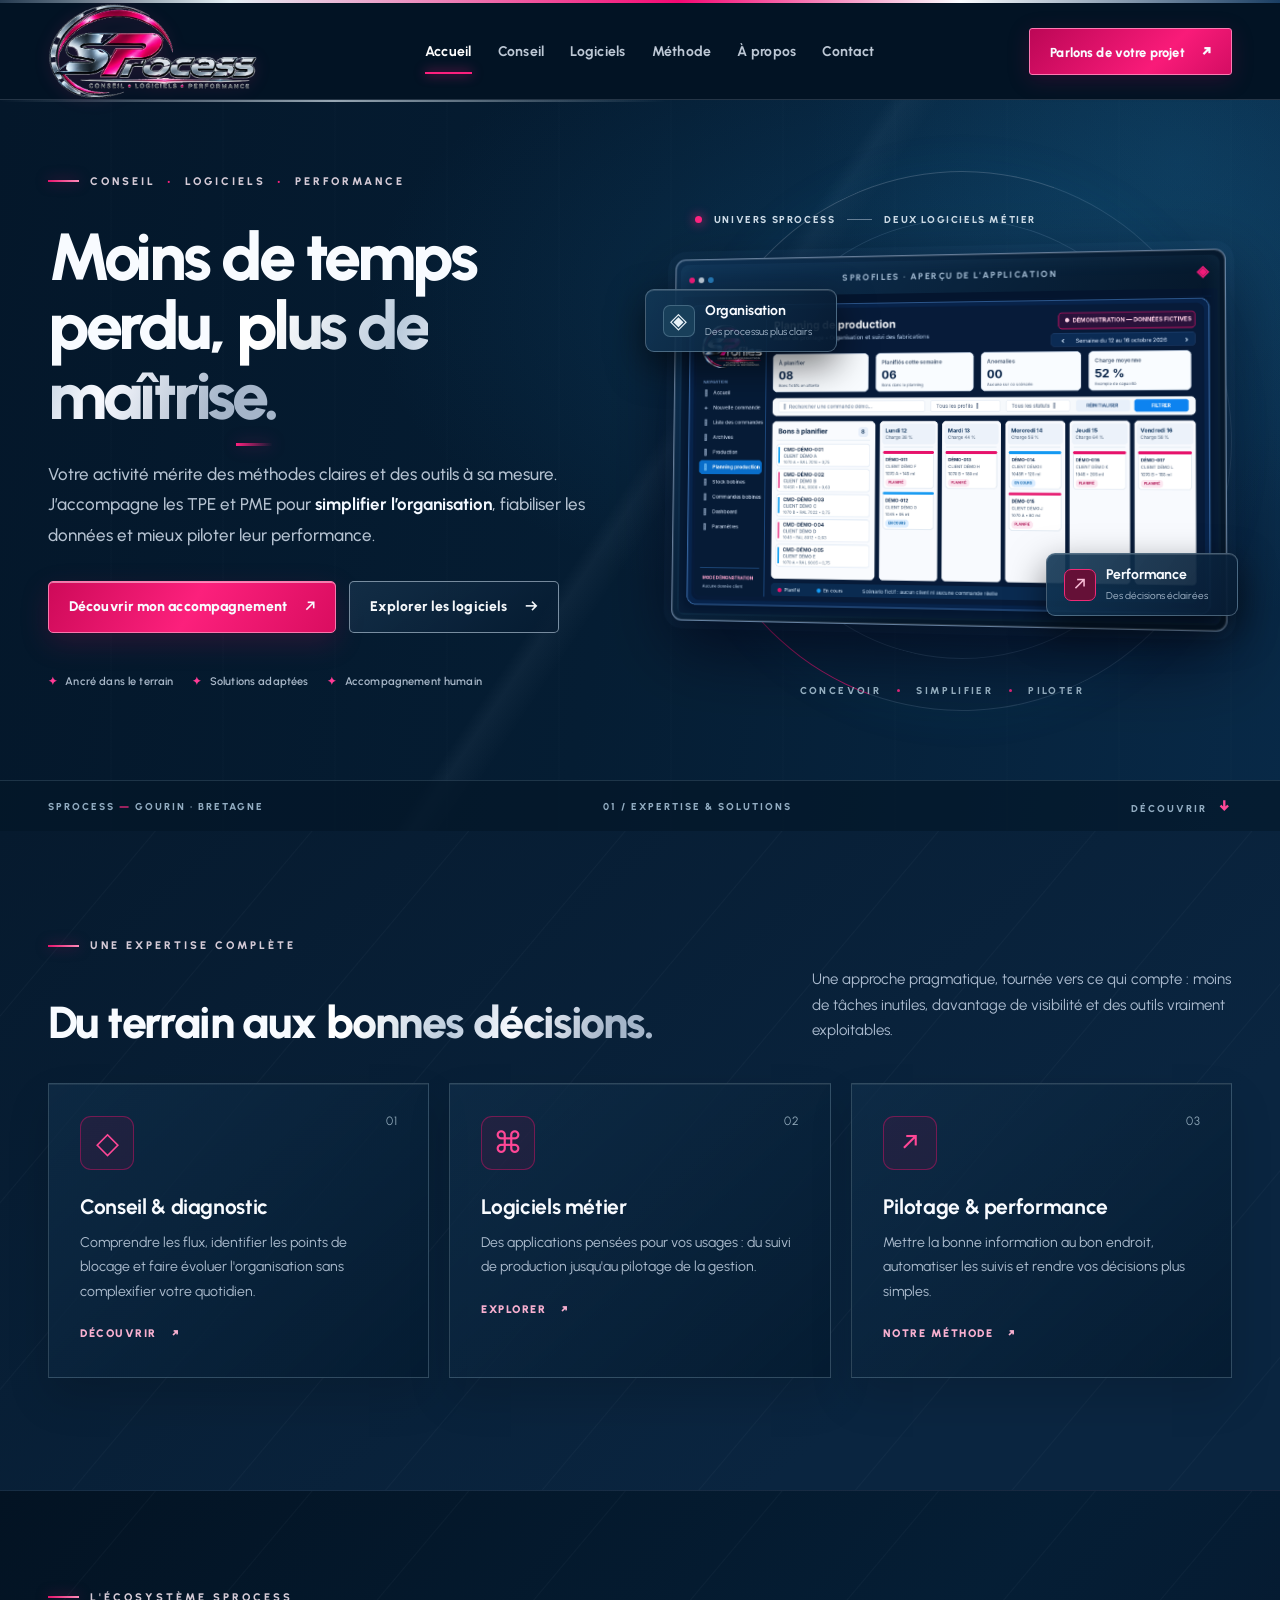
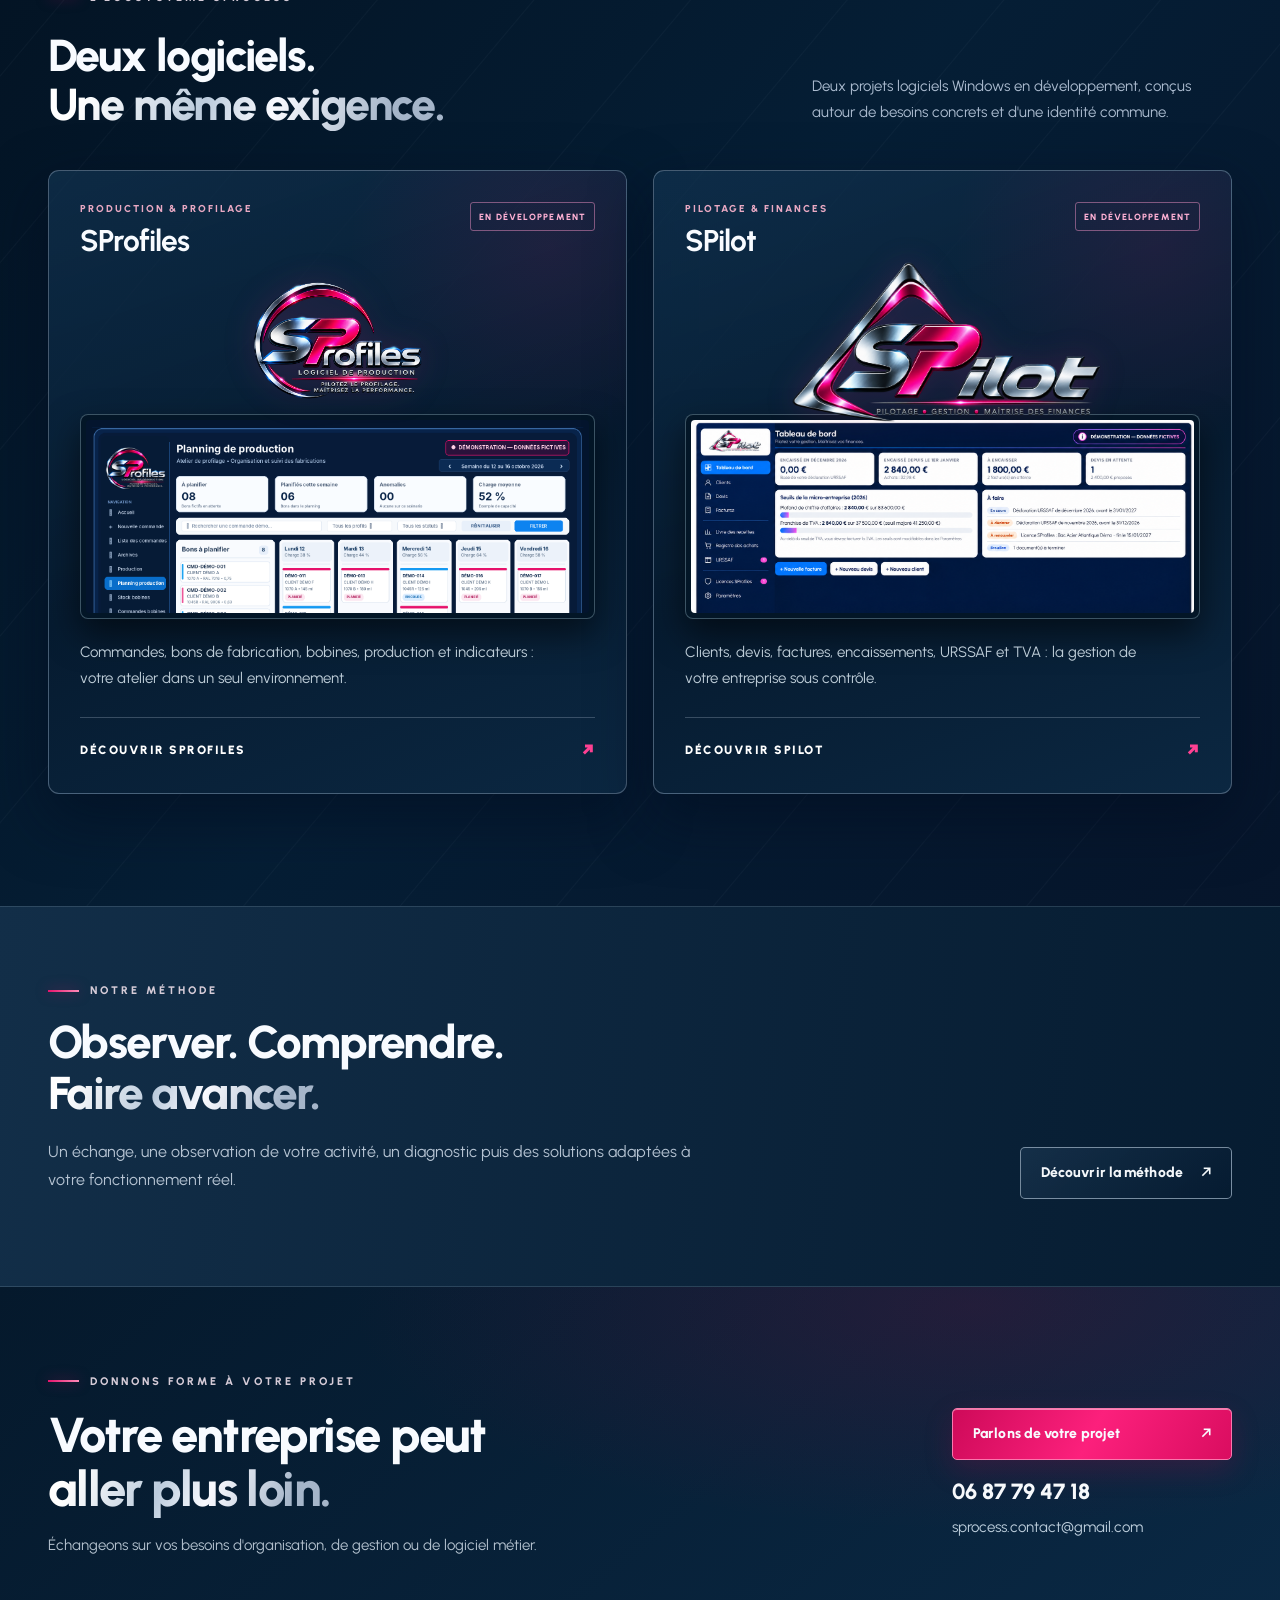
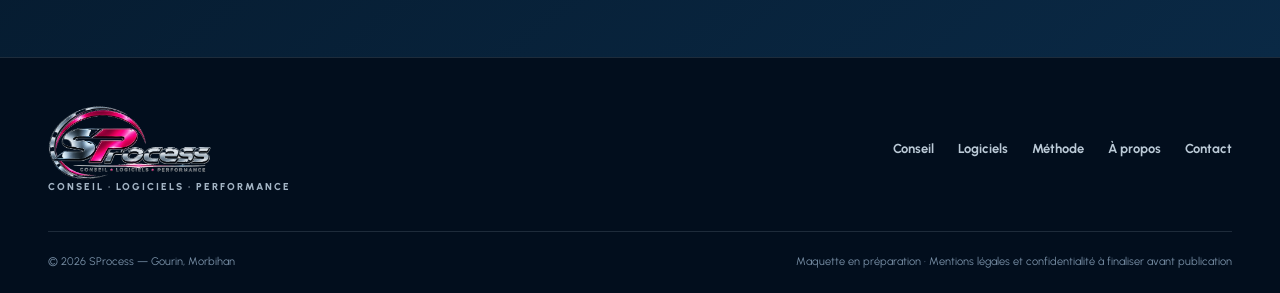
==== index.html @ d9bee640 "Add files via upload" ====
<!doctype html>
<html lang="fr"><head>
<meta charset="utf-8"><meta name="viewport" content="width=device-width,initial-scale=1">
<meta name="theme-color" content="#051D31">
<title>SProcess — Conseil, logiciels & performance</title>
<meta name="description" content="SProcess accompagne les TPE et PME dans l'optimisation de leur organisation et la création d'outils de pilotage. Découvrez SProfiles et SPilot.">
<link rel="preconnect" href="https://fonts.googleapis.com"><link rel="preconnect" href="https://fonts.gstatic.com" crossorigin>
<link href="https://fonts.googleapis.com/css2?family=Urbanist:wght@400;500;600;700;800;900&display=swap" rel="stylesheet">
<link rel="stylesheet" href="premium-home.css">
</head>
<body>
<div class="top-chrome" aria-hidden="true"></div>
<header class="site-header"><div class="wrap header-grid">
<a class="logo-link" href="index.html" aria-label="SProcess — accueil"><img src="sprocess_officiel.png" alt="SProcess"></a>
<button class="menu-toggle" type="button" aria-label="Ouvrir le menu" aria-expanded="false"><span></span><span></span><span></span></button>
<nav class="main-nav" id="main-nav" aria-label="Menu principal">
<a class="current" href="index.html">Accueil</a><a href="conseil.html">Conseil</a><a href="logiciels.html">Logiciels</a><a href="methode.html">Méthode</a><a href="apropos.html">À propos</a><a href="contact.html">Contact</a>
</nav>
<a class="header-cta" href="contact.html">Parlons de votre projet <span>↗</span></a>
</div></header>
<main>
<section class="hero" id="accueil"><div class="hero-light" aria-hidden="true"></div><div class="metal-line" aria-hidden="true"></div>
<div class="wrap hero-inner">
<div class="hero-copy">
<div class="eyebrow"><span class="mini-line"></span> CONSEIL <b>·</b> LOGICIELS <b>·</b> PERFORMANCE</div>
<h1>Moins de temps<br>perdu, <em>plus de<br>maîtrise.</em></h1>
<p class="hero-intro">Votre activité mérite des méthodes claires et des outils à sa mesure. J’accompagne les TPE et PME pour <strong>simplifier l’organisation</strong>, fiabiliser les données et mieux piloter leur performance.</p>
<div class="hero-actions"><a class="button-primary" href="conseil.html">Découvrir mon accompagnement <span>↗</span></a><a class="button-outline" href="logiciels.html">Explorer les logiciels <span>→</span></a></div>
<div class="trust-line"><span><i>✦</i> Ancré dans le terrain</span><span><i>✦</i> Solutions adaptées</span><span><i>✦</i> Accompagnement humain</span></div>
</div>
<div class="hero-showcase" aria-label="Aperçu des logiciels SProcess">
<div class="showcase-orbit orbit-one" aria-hidden="true"></div><div class="showcase-orbit orbit-two" aria-hidden="true"></div>
<div class="showcase-label"><span class="live-dot"></span> UNIVERS SPROCESS <span class="showcase-label-line"></span> DEUX LOGICIELS MÉTIER</div>
<div class="showcase-screen">
<div class="showcase-top"><span class="screen-dots"><i></i><i></i><i></i></span><span>SPROFILES · APERÇU DE L'APPLICATION</span><span class="screen-mark">◈</span></div>
<img src="sprofiles_dashboard_capture.png" alt="Capture du planning de production SProfiles">
</div>
<div class="glass-badge badge-a"><span class="badge-icon">◈</span><div><strong>Organisation</strong><small>Des processus plus clairs</small></div></div>
<div class="glass-badge badge-b"><span class="badge-icon pink-icon">↗</span><div><strong>Performance</strong><small>Des décisions éclairées</small></div></div>
<div class="showcase-signature"><span>CONCEVOIR</span><span class="sep"></span><span>SIMPLIFIER</span><span class="sep"></span><span>PILOTER</span></div>
</div>
</div>
<div class="hero-bottom"><div class="wrap hero-bottom-inner"><span>SPROCESS <b>—</b> GOURIN · BRETAGNE</span><span>01 / EXPERTISE & SOLUTIONS</span><span class="scroll-cue">DÉCOUVRIR <span>↓</span></span></div></div>
</section>
<section class="expertise" id="expertise"><div class="wrap">
<div class="section-kicker"><span class="mini-line"></span> UNE EXPERTISE COMPLÈTE</div>
<div class="section-heading"><h2>Du terrain aux <em>bonnes décisions.</em></h2><p>Une approche pragmatique, tournée vers ce qui compte : moins de tâches inutiles, davantage de visibilité et des outils vraiment exploitables.</p></div>
<div class="expertise-grid">
<a href="conseil.html" class="expertise-card"><span class="num">01</span><span class="service-icon">◇</span><h3>Conseil & diagnostic</h3><p>Comprendre les flux, identifier les points de blocage et faire évoluer l'organisation sans complexifier votre quotidien.</p><span class="card-link">DÉCOUVRIR <span>↗</span></span></a>
<a href="logiciels.html" class="expertise-card"><span class="num">02</span><span class="service-icon">⌘</span><h3>Logiciels métier</h3><p>Des applications pensées pour vos usages : du suivi de production jusqu'au pilotage de la gestion.</p><span class="card-link">EXPLORER <span>↗</span></span></a>
<a href="methode.html" class="expertise-card"><span class="num">03</span><span class="service-icon">↗</span><h3>Pilotage & performance</h3><p>Mettre la bonne information au bon endroit, automatiser les suivis et rendre vos décisions plus simples.</p><span class="card-link">NOTRE MÉTHODE <span>↗</span></span></a>
</div></div></section>
<section class="softwares" id="logiciels"><div class="wrap">
<div class="section-kicker"><span class="mini-line"></span> L'ÉCOSYSTÈME SPROCESS</div><div class="section-heading software-heading"><h2>Deux logiciels.<br><em>Une même exigence.</em></h2><p>Deux projets logiciels Windows en développement, conçus autour de besoins concrets et d'une identité commune.</p></div>
<div class="product-grid">
<article class="product-card profile-card"><div class="product-glow"></div><div class="product-head"><div><div class="product-type">PRODUCTION & PROFILAGE</div><h3>SProfiles</h3></div><span class="product-status">EN DÉVELOPPEMENT</span></div>
<div class="product-logo"><img src="sprofiles_officiel.png" alt="Logo officiel de SProfiles"></div><div class="product-preview"><img src="sprofiles_dashboard_capture.png" alt="Aperçu du logiciel de profilage SProfiles"></div>
<p>Commandes, bons de fabrication, bobines, production et indicateurs : votre atelier dans un seul environnement.</p><a href="sprofiles.html" class="product-link">DÉCOUVRIR SPROFILES <span>↗</span></a></article>
<article class="product-card pilot-card"><div class="product-glow"></div><div class="product-head"><div><div class="product-type">PILOTAGE & FINANCES</div><h3>SPilot</h3></div><span class="product-status">EN DÉVELOPPEMENT</span></div>
<div class="product-logo pilot-logo"><img src="spilot_officiel.png" alt="Logo officiel SPilot avec triangle"></div><div class="product-preview"><img src="spilot_dashboard_capture.png" alt="Aperçu du tableau de bord de SPilot"></div>
<p>Clients, devis, factures, encaissements, URSSAF et TVA : la gestion de votre entreprise sous contrôle.</p><a href="spilot.html" class="product-link">DÉCOUVRIR SPILOT <span>↗</span></a></article>
</div></div></section>
<section class="approach"><div class="wrap approach-row"><div><div class="section-kicker"><span class="mini-line"></span> NOTRE MÉTHODE</div><h2>Observer. Comprendre.<br><em>Faire avancer.</em></h2><p>Un échange, une observation de votre activité, un diagnostic puis des solutions adaptées à votre fonctionnement réel.</p></div><a class="button-outline" href="methode.html">Découvrir la méthode <span>↗</span></a></div></section>
<section class="contact-band"><div class="wrap contact-inner"><div><div class="section-kicker"><span class="mini-line"></span> DONNONS FORME À VOTRE PROJET</div><h2>Votre entreprise peut<br><em>aller plus loin.</em></h2><p>Échangeons sur vos besoins d'organisation, de gestion ou de logiciel métier.</p></div><div class="contact-actions"><a class="button-primary" href="contact.html">Parlons de votre projet <span>↗</span></a><a href="tel:+33687794718" class="tel-line">06 87 79 47 18</a><a href="mailto:sprocess.contact@gmail.com" class="email-line">sprocess.contact@gmail.com</a></div></div></section>
</main>
<footer class="footer"><div class="wrap"><div class="footer-main"><div class="footer-brand"><img src="sprocess_officiel.png" alt="SProcess"><span>CONSEIL · LOGICIELS · PERFORMANCE</span></div><div class="footer-links"><a href="conseil.html">Conseil</a><a href="logiciels.html">Logiciels</a><a href="methode.html">Méthode</a><a href="apropos.html">À propos</a><a href="contact.html">Contact</a></div></div><div class="footer-bottom"><span>© 2026 SProcess — Gourin, Morbihan</span><span>Maquette en préparation · Mentions légales et confidentialité à finaliser avant publication</span></div></div></footer>
<script src="premium-home.js"></script>
</body></html>
---- premium-home.css ----
:root{--night:#051d31;--deep:#031426;--mid:#0b2c4b;--pink:#e6126b;--hot:#fd207e;--silver:#bdcbd9;--white:#f8fbff;--muted:#a4b5c9;--line:rgba(203,223,238,.19)}
*{box-sizing:border-box}html{scroll-behavior:smooth}body{margin:0;background:var(--night);color:var(--white);font-family:'Urbanist','Inter',Arial,sans-serif;-webkit-font-smoothing:antialiased}a{color:inherit;text-decoration:none}a:focus-visible,button:focus-visible{outline:2px solid #fbb6d3;outline-offset:3px}button{font:inherit;cursor:pointer}.wrap{width:min(1320px,calc(100% - 96px));margin:0 auto}.top-chrome{height:3px;background:linear-gradient(90deg,#253a50 0%,#e5f0f5 18%,#f40873 53%,#fafcff 75%,#1a3e63 100%)}.site-header{position:relative;z-index:10;background:rgba(3,19,36,.93);border-bottom:1px solid rgba(204,225,238,.17);backdrop-filter:blur(15px)}.header-grid{min-height:92px;display:grid;grid-template-columns:222px 1fr auto;align-items:center;gap:30px}.logo-link{display:flex;align-items:center}.logo-link img{display:block;width:210px;height:auto;filter:drop-shadow(0 2px 8px rgba(253,32,126,.14))}.main-nav{display:flex;justify-content:center;align-items:center;gap:26px}.main-nav a{color:#bdc8d5;font-size:14px;font-weight:700;letter-spacing:.25px;position:relative;white-space:nowrap;padding:36px 0}.main-nav a:hover,.main-nav a.current{color:white}.main-nav a.current:after{content:"";position:absolute;left:0;right:0;bottom:22px;background:var(--hot);height:2px;box-shadow:0 0 12px var(--hot)}.header-cta{padding:13px 20px;border:1px solid #ff79b2;background:linear-gradient(135deg,#bc0756,#f91b79 65%,#d40d63);border-radius:3px;font-size:13px;font-weight:800;letter-spacing:.15px;box-shadow:0 5px 22px #ad095236;white-space:nowrap}.header-cta span{font-size:16px;margin-left:14px}.menu-toggle{display:none}
.hero{background:linear-gradient(100deg,#04172a 0%,#051d33 49%,#082947 100%);position:relative;overflow:hidden}.hero:before{content:"";position:absolute;inset:0;background:radial-gradient(ellipse at 79% 28%,rgba(21,94,143,.33),transparent 45%),linear-gradient(124deg,transparent 0%,transparent 50%,rgba(204,227,252,.042) 51%,transparent 53%),repeating-linear-gradient(90deg,transparent 0px,transparent 110px,rgba(198,223,244,.014) 111px,transparent 112px)}.hero-light{position:absolute;width:740px;height:730px;border-radius:50%;right:-270px;top:-305px;background:radial-gradient(closest-side,rgba(32,122,167,.18),transparent)}.metal-line{position:absolute;left:0;top:0;height:2px;width:52%;background:linear-gradient(90deg,transparent,#e0edf6aa,transparent)}.hero-inner{min-height:680px;display:grid;grid-template-columns:51% 49%;align-items:center;padding-top:56px;padding-bottom:58px;position:relative;z-index:1}.hero-copy{padding:4px 0 20px}.eyebrow,.section-kicker{display:flex;align-items:center;gap:11px;color:#d5cbd7;font-size:11px;letter-spacing:3px;font-weight:800}.eyebrow b{color:var(--hot);font-size:17px;line-height:.5}.mini-line{display:inline-block;flex:0 0 31px;height:2px;background:linear-gradient(90deg,var(--pink),#ff8bb9);box-shadow:0 0 13px #e6126b88}.hero h1{font-weight:800;letter-spacing:-3.5px;font-size:clamp(52px,5.2vw,80px);line-height:1.05;margin:35px 0 27px;max-width:680px}.hero h1 em,.section-heading h2 em,.approach h2 em,.contact-band h2 em{font-style:normal;background:linear-gradient(112deg,#fff 10%,#bbcbdc 40%,#f9faff 57%,#a5b5c9 85%);-webkit-background-clip:text;background-clip:text;color:transparent}.hero h1 em{position:relative}.hero h1 em:after{content:"";position:absolute;left:0;bottom:-10px;width:90%;height:3px;background:linear-gradient(90deg,var(--hot),rgba(253,32,126,.03));box-shadow:0 0 16px #ff20815a}.hero-intro{font-size:17px;line-height:1.78;color:#b5c2d1;font-weight:500;max-width:563px;margin:0 0 31px}.hero-intro strong{color:#f3f8ff;font-weight:700}.hero-actions{display:flex;gap:13px;flex-wrap:wrap}.button-primary,.button-outline{min-height:52px;display:inline-flex;align-items:center;justify-content:space-between;gap:18px;border-radius:5px;font-size:14px;font-weight:800;padding:0 20px;letter-spacing:.1px;transition:transform .2s,box-shadow .2s}.button-primary:hover,.button-outline:hover{transform:translateY(-2px)}.button-primary{background:linear-gradient(118deg,#ce0a59 0%,#fc207c 50%,#da0d60 100%);border:1px solid #fa77ad;box-shadow:inset 0 1px 0 #ffffff77,0 10px 28px #ae0b4b37}.button-outline{background:linear-gradient(140deg,#1d3a5599,#051a30b0);border:1px solid #a8bccdb0;color:#f4f7fa}.button-primary span,.button-outline span{font-size:19px;font-weight:500}.trust-line{margin-top:42px;display:flex;align-items:center;gap:19px;flex-wrap:wrap;font-size:11px;letter-spacing:.15px;color:#aab9ca;font-weight:600}.trust-line span{white-space:nowrap}.trust-line i{font-size:11px;color:#ff3b95;font-style:normal;margin-right:5px}
.hero-showcase{height:560px;position:relative;display:flex;justify-content:center;align-items:center}.showcase-orbit{position:absolute;pointer-events:none;border:1px solid rgba(160,198,228,.17);width:540px;height:540px;border-radius:50%;transform:rotate(-25deg)}.orbit-one{right:0;top:12px;border-left-color:#f51676a9;border-top-color:#d6e0f233;box-shadow:0 0 50px #1681bf11}.orbit-two{width:440px;height:440px;right:50px;top:60px;border-right-color:#f5167688;transform:rotate(15deg)}.showcase-label{z-index:2;position:absolute;top:54px;left:43px;right:20px;display:flex;align-items:center;gap:12px;color:#d1e0ec;font-size:10px;letter-spacing:1.6px;font-weight:800}.live-dot{width:7px;height:7px;border-radius:50%;background:#ff2380;box-shadow:0 0 11px #ff2380}.showcase-label-line{width:25px;height:1px;background:#a7b9ca99}.showcase-screen{position:relative;z-index:2;width:min(580px,96%);border:1px solid #8ea8c8b0;border-radius:11px;background:linear-gradient(135deg,#0e3153,#05172a 65%);box-shadow:0 26px 72px rgba(0,2,18,.65),0 0 0 8px #6ba2ce0d,inset 0 0 0 1px #fff2;transform:perspective(1100px) rotateY(-7deg) rotateX(2deg);padding:7px}.showcase-screen:after{content:"";position:absolute;inset:5px;pointer-events:none;border-radius:8px;box-shadow:inset 0 1px 20px #5faad91c}.showcase-screen img{width:100%;border-radius:3px;display:block}.showcase-top{height:31px;display:flex;align-items:center;justify-content:space-between;padding:0 7px 4px;color:#9cb4cb;font-size:9px;letter-spacing:1.4px;font-weight:800}.screen-dots{display:flex;gap:4px}.screen-dots i{height:6px;width:6px;background:#f31b79;border-radius:50%}.screen-dots i:nth-child(2){background:#bdcbd9}.screen-dots i:nth-child(3){background:#277bb8}.screen-mark{font-size:15px;color:#f31b79}.glass-badge{z-index:3;position:absolute;display:flex;align-items:center;gap:10px;background:linear-gradient(125deg,#123756e8,#071b32f0);border:1px solid #9db8ca69;border-radius:9px;box-shadow:0 14px 36px #0008,0 1px 0 #fff2 inset;padding:13px 17px;min-width:192px}.badge-a{left:-7px;top:130px}.badge-b{right:-6px;bottom:103px}.badge-icon{height:32px;width:32px;display:grid;place-items:center;background:#183f5a;border:1px solid #83a4b866;border-radius:7px;color:#e9f2f8;font-size:22px}.pink-icon{background:#651037;color:#f9bdd7;border-color:#ee2a76}.glass-badge strong{display:block;font-size:14px;line-height:1.2}.glass-badge small{display:block;font-size:10px;color:#a8bbce;margin-top:5px}.showcase-signature{position:absolute;bottom:22px;left:0;right:0;display:flex;align-items:center;justify-content:center;gap:16px;font-size:10px;letter-spacing:2.4px;color:#a1bdcf;font-weight:800}.showcase-signature .sep{height:3px;width:3px;background:#f02780;border-radius:50%}.hero-bottom{position:relative;z-index:2;border-top:1px solid #7894ad3a;background:#031628af}.hero-bottom-inner{height:50px;display:flex;align-items:center;justify-content:space-between;color:#92acc1;font-size:10px;letter-spacing:2px;font-weight:800}.hero-bottom-inner b{color:#f82c80}.scroll-cue span{font-size:17px;margin-left:8px;color:#ff4897}
.expertise{padding:108px 0 112px;background:linear-gradient(140deg,#061a2e,#0a2540 75%);position:relative}.expertise:before,.softwares:before{content:"";position:absolute;inset:0;pointer-events:none;background:repeating-linear-gradient(130deg,transparent 0px,transparent 118px,#cbdff309 119px,transparent 120px)}.expertise .wrap,.softwares .wrap{position:relative}.section-heading{display:flex;align-items:end;justify-content:space-between;gap:52px;margin:15px 0 35px}.section-heading h2,.approach h2,.contact-band h2{font-size:clamp(37px,3.5vw,52px);line-height:1.1;font-weight:800;letter-spacing:-1.6px;margin:12px 0 0;max-width:700px}.section-heading p{font-size:15px;line-height:1.7;color:#acbcd0;max-width:420px;margin:0 0 4px}.expertise-grid{display:grid;grid-template-columns:repeat(3,1fr);gap:20px}.expertise-card{min-height:295px;padding:32px 31px 29px;position:relative;background:linear-gradient(138deg,#102f4ba0,#051c32);border:1px solid #a9c5d13e;box-shadow:inset 0 1px 0 #ffffff12,0 20px 40px #0002;transition:transform .2s,border-color .2s}.expertise-card:hover{transform:translateY(-5px);border-color:#f15b98a3}.expertise-card .num{position:absolute;right:30px;top:30px;color:#8fa7b8;font-size:12px;letter-spacing:1px}.service-icon{display:grid;place-items:center;width:54px;height:54px;font-size:30px;color:#ff4796;border:1px solid #e6126b6e;background:#6d104334;border-radius:11px;margin-bottom:24px}.expertise-card h3{font-size:21px;letter-spacing:-.35px;margin:0 0 12px}.expertise-card p{line-height:1.75;font-size:14px;color:#aebed0;margin:0}.card-link{font-size:11px;letter-spacing:1.5px;font-weight:900;color:#f8b0d0;display:inline-flex;gap:15px;margin-top:23px}
.softwares{position:relative;padding:100px 0 112px;background:linear-gradient(130deg,#031323 0%,#051e35 50%,#06152b 100%);border-top:1px solid #9aafca1f}.software-heading{margin-bottom:41px}.product-grid{display:grid;grid-template-columns:repeat(2,minmax(0,1fr));gap:26px}.product-card{position:relative;overflow:hidden;padding:31px;background:linear-gradient(160deg,#123452ac,#061b30 55%,#0b2741 100%);border:1px solid #b7c9dc59;border-radius:11px;box-shadow:0 24px 60px #020c1d89}.product-glow{position:absolute;right:-130px;top:-130px;width:410px;height:410px;background:radial-gradient(circle,#e6126b18,transparent 70%);pointer-events:none}.product-head{display:flex;justify-content:space-between;gap:12px;align-items:start;position:relative;z-index:1}.product-type{font-size:10px;letter-spacing:2px;color:#e9a9c3;font-weight:800}.product-head h3{font-size:30px;letter-spacing:-1px;margin:7px 0}.product-status{border:1px solid #e68cbe82;border-radius:3px;font-size:9px;letter-spacing:1.1px;font-weight:800;color:#ffb1d5;padding:8px;white-space:nowrap}.product-logo{height:145px;display:flex;justify-content:center;align-items:center;position:relative;z-index:1;margin-top:3px}.product-logo img{height:170px;width:250px;object-fit:contain;filter:drop-shadow(0 0 15px #bc1e7336)}.pilot-logo img{width:335px;height:160px}.product-preview{position:relative;padding:5px;border-radius:8px;border:1px solid #a5c7d45a;background:#031627;box-shadow:0 15px 34px #0008;height:205px;overflow:hidden}.product-preview img{width:100%;height:100%;object-fit:cover;object-position:top;border-radius:4px;display:block}.product-card p{font-size:15px;line-height:1.7;color:#bfced9;max-width:480px;margin:21px 0 25px;min-height:52px;position:relative}.product-link{display:flex;align-items:center;justify-content:space-between;border-top:1px solid #b7c8d945;padding-top:20px;color:#fff;font-size:12px;font-weight:900;letter-spacing:1.5px}.product-link span{color:#ff4193;font-size:20px}
.approach{padding:77px 0;background:linear-gradient(96deg,#122e48,#061c31);border-top:1px solid #a3baca32;border-bottom:1px solid #a3baca32}.approach-row{display:flex;align-items:end;justify-content:space-between;gap:50px}.approach h2{font-size:46px;margin:20px 0}.approach p{max-width:650px;color:#b6c4d3;line-height:1.7}.approach .button-outline{margin-bottom:10px}.contact-band{padding:88px 0;background:radial-gradient(ellipse at 76% 5%,#59133955,transparent 45%),linear-gradient(140deg,#05192c,#0a2945)}.contact-inner{display:flex;justify-content:space-between;align-items:center;gap:45px}.contact-band h2{font-size:49px;margin:20px 0}.contact-band p{color:#b3c1ce;font-size:15px}.contact-actions{display:flex;flex-direction:column;align-items:start;gap:13px}.contact-actions .button-primary{min-width:280px}.tel-line{font-size:22px;font-weight:800;color:#f7f9fc;margin-top:5px}.email-line{font-size:15px;color:#bdcedc}.footer{background:#020e1d;border-top:1px solid #a3bed02b;padding:47px 0 25px}.footer-main{display:flex;align-items:center;justify-content:space-between;gap:35px;padding-bottom:38px;border-bottom:1px solid #a1b5c32c}.footer-brand img{height:75px;max-width:210px;object-fit:contain;display:block}.footer-brand span{display:block;font-size:10px;letter-spacing:2px;font-weight:800;color:#a4b5c5}.footer-links{display:flex;flex-wrap:wrap;gap:24px}.footer-links a{color:#bbcad7;font-size:13px;font-weight:700}.footer-bottom{display:flex;justify-content:space-between;gap:25px;margin-top:23px;font-size:11px;color:#788fa6}
@media(max-width:1150px){.wrap{width:min(100% - 64px,1080px)}.header-grid{grid-template-columns:180px 1fr auto;gap:16px}.logo-link img{width:180px}.main-nav{gap:15px}.main-nav a{font-size:12px}.header-cta{font-size:11px;padding:12px}.hero-inner{grid-template-columns:52% 48%}.hero h1{font-size:clamp(48px,5vw,70px)}.hero-intro{font-size:15px}.hero-showcase{transform:scale(.95);transform-origin:right center}.badge-a{left:0}.badge-b{right:-15px}}
@media(max-width:880px){.wrap{width:min(100% - 40px,690px)}.header-grid{min-height:74px;grid-template-columns:1fr auto;gap:12px}.logo-link img{width:168px}.header-cta{display:none}.menu-toggle{display:flex;flex-direction:column;justify-content:center;gap:5px;border:1px solid #b6c8d75e;background:#0a2944;padding:12px 14px;border-radius:4px}.menu-toggle span{width:21px;height:2px;background:#f0f5fc;display:block}.main-nav{position:absolute;display:none;top:75px;left:0;right:0;background:#061a2f;border-bottom:1px solid #9db8cb5e;flex-direction:column;align-items:stretch;gap:0;padding:10px 24px 16px;box-shadow:0 25px 40px #0008}.main-nav.open{display:flex}.main-nav a{font-size:15px;padding:13px}.main-nav a.current:after{bottom:7px;right:auto;left:13px;width:42px}.hero-inner{grid-template-columns:1fr;min-height:unset;padding:75px 0 20px}.hero h1{font-size:clamp(56px,8vw,78px)}.hero-intro{max-width:600px}.hero-showcase{height:520px;margin-top:30px;transform:none}.showcase-screen{width:95%}.badge-a{left:4px}.badge-b{right:6px}.section-heading{display:block}.section-heading p{margin-top:20px}.expertise-grid{grid-template-columns:1fr}.expertise-card{min-height:250px}.product-grid{grid-template-columns:1fr}.approach-row,.contact-inner{display:block}.approach .button-outline{margin-top:14px}.contact-actions{margin-top:32px}.footer-main,.footer-bottom{display:block}.footer-links{margin-top:30px}.footer-bottom span{display:block;margin-bottom:10px}}
@media(max-width:520px){.wrap{width:calc(100% - 36px)}.site-header .wrap{width:calc(100% - 32px)}.hero-inner{padding:54px 0 8px}.eyebrow,.section-kicker{font-size:9px;letter-spacing:1.55px;gap:6px}.mini-line{flex-basis:22px}.hero h1{font-size:clamp(43px,11vw,60px);letter-spacing:-2px;line-height:1.08;margin:28px 0 29px}.hero-intro{font-size:14.5px;line-height:1.7}.hero-actions{flex-direction:column;align-items:stretch}.button-primary,.button-outline{font-size:13px;min-height:50px;width:100%}.trust-line{margin-top:26px;gap:11px 18px;font-size:10px}.hero-showcase{height:325px;margin-top:20px}.showcase-orbit{height:300px;width:300px;right:12px;top:5px}.orbit-two{width:260px;height:260px;right:31px;top:28px}.showcase-label{top:15px;left:0;font-size:7.3px;letter-spacing:1px;gap:7px}.showcase-label-line{width:11px}.showcase-screen{width:98%;transform:none;margin-top:18px;padding:4px}.showcase-top{height:21px;font-size:7px;letter-spacing:.7px;padding:0 5px 2px}.screen-dots i{width:4px;height:4px}.glass-badge{padding:7px 10px;min-width:130px;gap:6px;border-radius:5px}.badge-a{left:-7px;top:77px}.badge-b{right:-5px;bottom:49px}.badge-icon{width:22px;height:22px;font-size:15px}.glass-badge strong{font-size:10px}.glass-badge small{font-size:7px;margin-top:2px}.showcase-signature{bottom:3px;font-size:7px;letter-spacing:1.3px;gap:9px}.hero-bottom-inner{height:42px;font-size:8px;letter-spacing:1px}.hero-bottom-inner>span:nth-child(2){display:none}.expertise{padding:70px 0}.section-heading h2,.approach h2,.contact-band h2{font-size:36px;letter-spacing:-1.1px}.section-heading p{font-size:14px}.expertise-grid{gap:15px}.expertise-card{padding:25px;min-height:255px}.softwares{padding:70px 0}.product-card{padding:20px}.product-head h3{font-size:27px}.product-status{font-size:7px;letter-spacing:.3px}.product-logo{height:122px}.product-logo img{height:136px}.pilot-logo img{height:105px;width:300px}.product-preview{height:163px}.product-card p{font-size:14px}.approach{padding:60px 0}.contact-band{padding:65px 0}.contact-band h2{font-size:38px}.footer-links{gap:14px}.footer-links a{font-size:12px}}
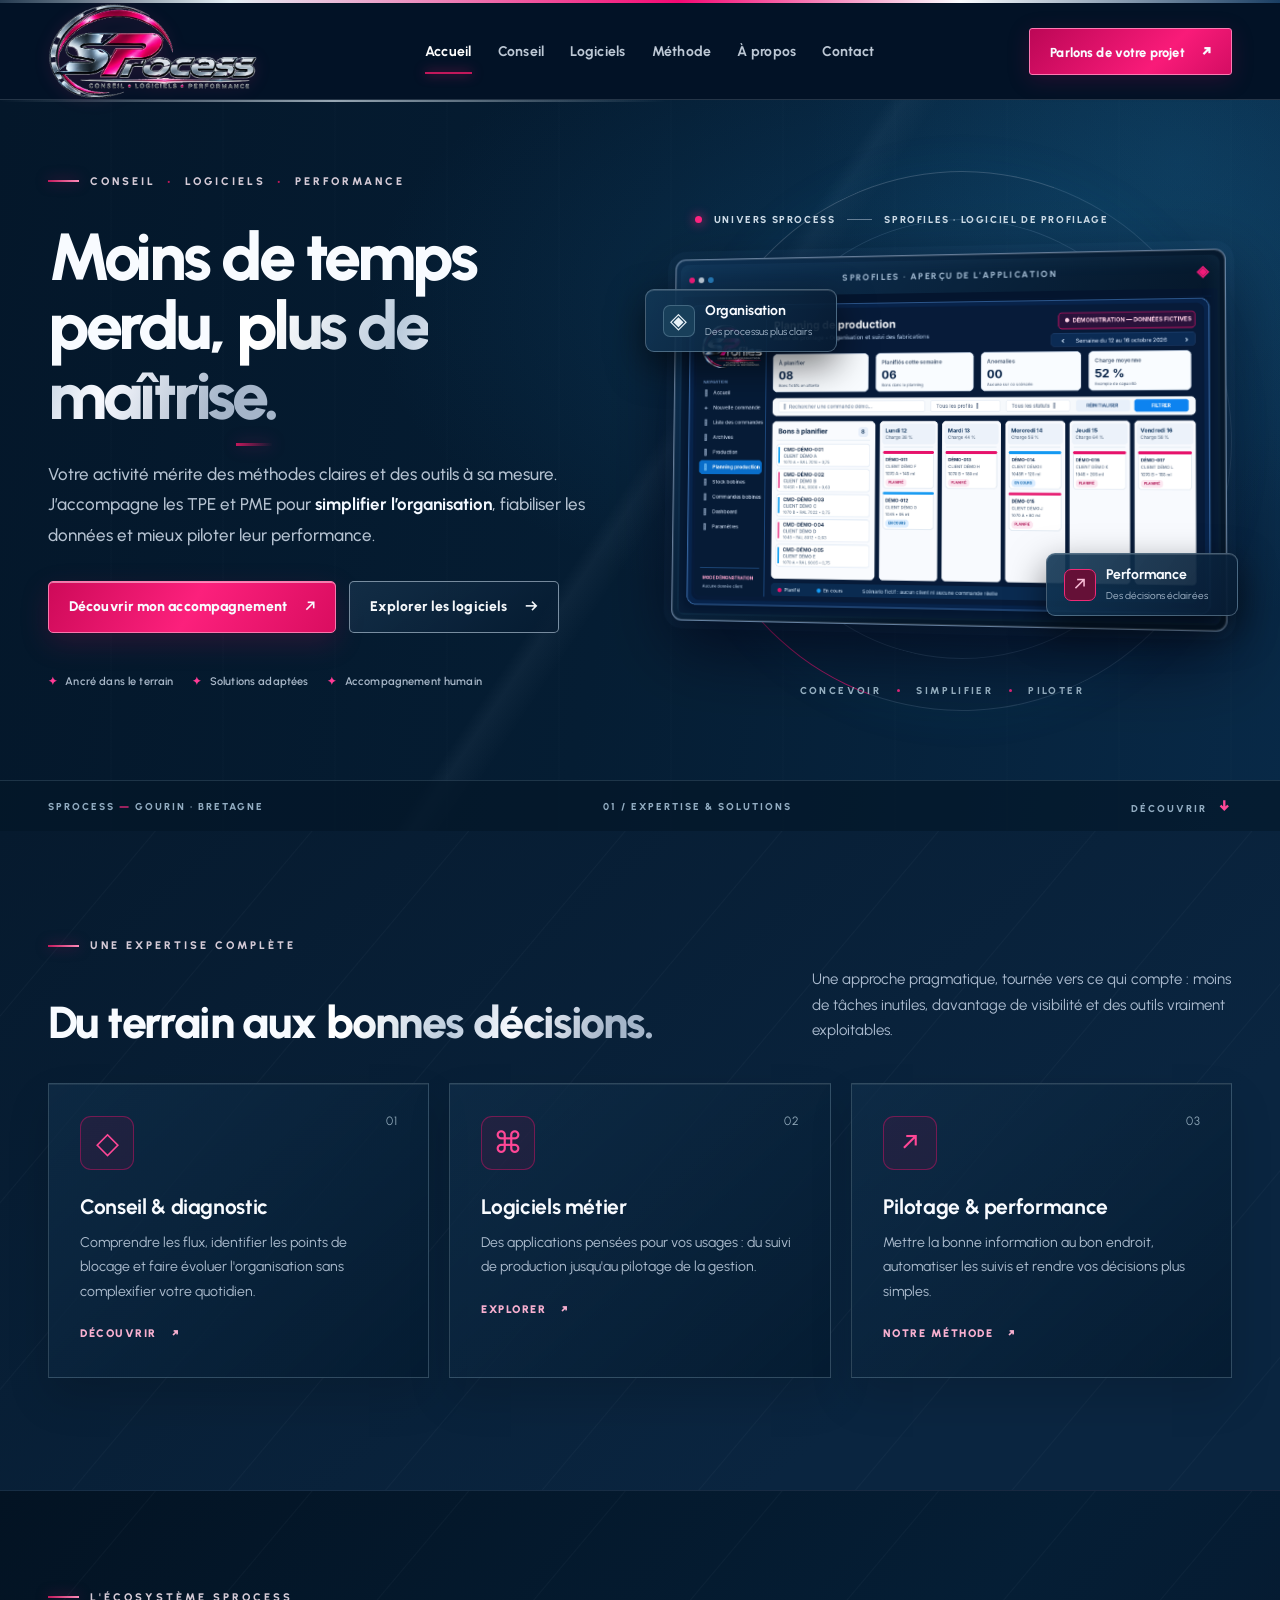
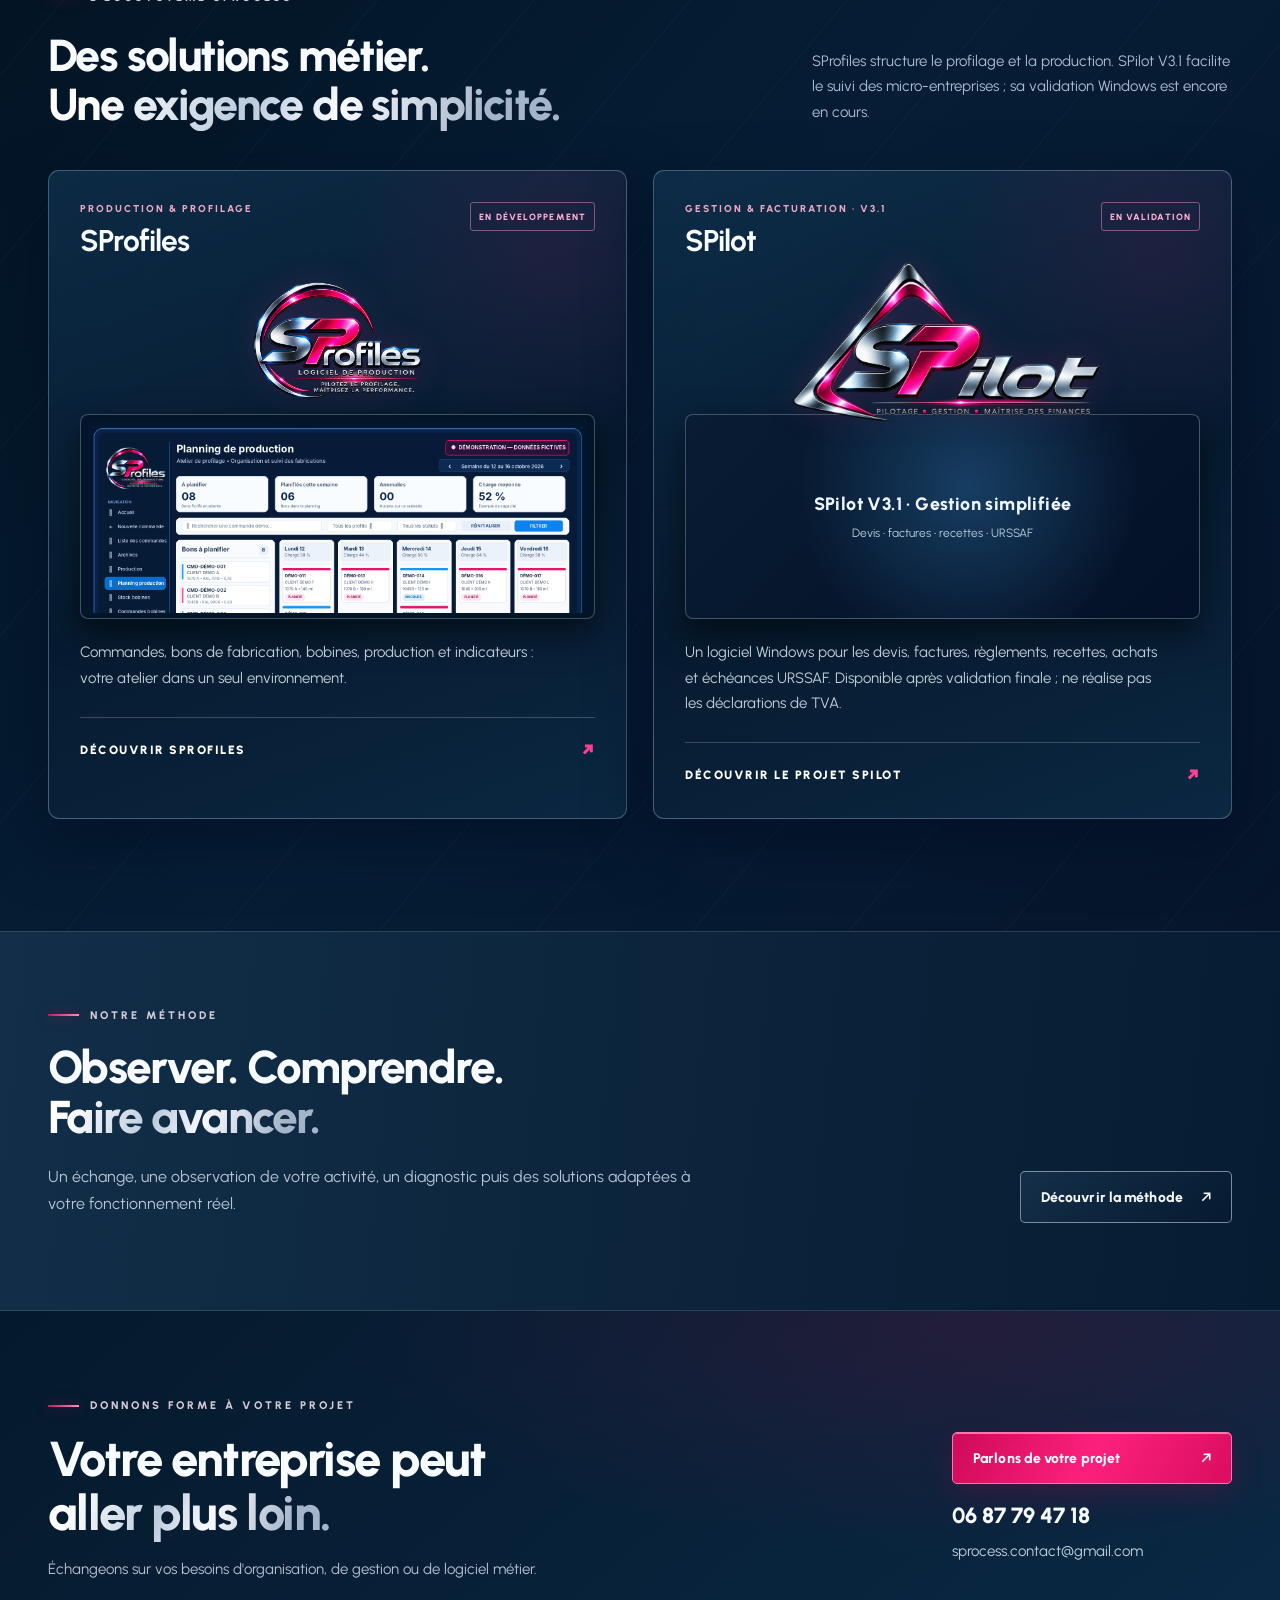
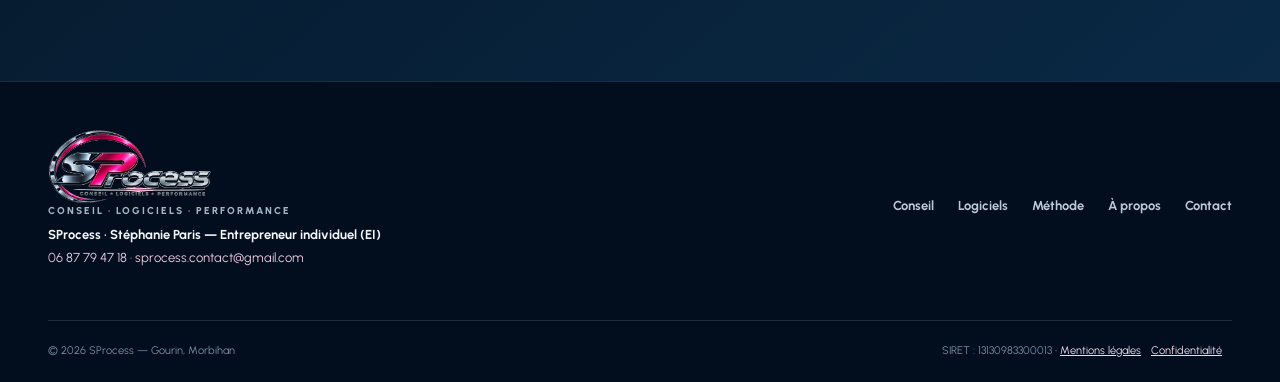
==== commit a91bda76: "Add files via upload" ====
--- a/index.html
+++ b/index.html
@@ -1,68 +1,68 @@
-<!doctype html>
+<!DOCTYPE html>
 <html lang="fr"><head>
-<meta charset="utf-8"><meta name="viewport" content="width=device-width,initial-scale=1">
-<meta name="theme-color" content="#051D31">
-<title>SProcess — Conseil, logiciels & performance</title>
-<meta name="description" content="SProcess accompagne les TPE et PME dans l'optimisation de leur organisation et la création d'outils de pilotage. Découvrez SProfiles et SPilot.">
-<link rel="preconnect" href="https://fonts.googleapis.com"><link rel="preconnect" href="https://fonts.gstatic.com" crossorigin>
-<link href="https://fonts.googleapis.com/css2?family=Urbanist:wght@400;500;600;700;800;900&display=swap" rel="stylesheet">
-<link rel="stylesheet" href="premium-home.css">
+<meta charset="utf-8"/><meta content="width=device-width,initial-scale=1" name="viewport"/>
+<meta content="#001A4D" name="theme-color"/>
+<title>SProcess — Conseil, logiciels &amp; performance</title>
+<meta content="SProcess, conseil et optimisation pour les TPE-PME. Découvrez SProfiles pour les ateliers de profilage et SPilot V3.1, outil de gestion en validation finale." name="description"/>
+<link href="https://fonts.googleapis.com" rel="preconnect"/><link crossorigin="" href="https://fonts.gstatic.com" rel="preconnect"/>
+<link href="https://fonts.googleapis.com/css2?family=Urbanist:wght@400;500;600;700;800;900&amp;display=swap" rel="stylesheet"/>
+<link href="premium-home.css" rel="stylesheet"/>
 </head>
 <body>
-<div class="top-chrome" aria-hidden="true"></div>
+<div aria-hidden="true" class="top-chrome"></div>
 <header class="site-header"><div class="wrap header-grid">
-<a class="logo-link" href="index.html" aria-label="SProcess — accueil"><img src="sprocess_officiel.png" alt="SProcess"></a>
-<button class="menu-toggle" type="button" aria-label="Ouvrir le menu" aria-expanded="false"><span></span><span></span><span></span></button>
-<nav class="main-nav" id="main-nav" aria-label="Menu principal">
+<a aria-label="SProcess — accueil" class="logo-link" href="index.html"><img alt="SProcess" src="sprocess_officiel.png"/></a>
+<button aria-expanded="false" aria-label="Ouvrir le menu" class="menu-toggle" type="button"><span></span><span></span><span></span></button>
+<nav aria-label="Menu principal" class="main-nav" id="main-nav">
 <a class="current" href="index.html">Accueil</a><a href="conseil.html">Conseil</a><a href="logiciels.html">Logiciels</a><a href="methode.html">Méthode</a><a href="apropos.html">À propos</a><a href="contact.html">Contact</a>
 </nav>
 <a class="header-cta" href="contact.html">Parlons de votre projet <span>↗</span></a>
 </div></header>
 <main>
-<section class="hero" id="accueil"><div class="hero-light" aria-hidden="true"></div><div class="metal-line" aria-hidden="true"></div>
+<section class="hero" id="accueil"><div aria-hidden="true" class="hero-light"></div><div aria-hidden="true" class="metal-line"></div>
 <div class="wrap hero-inner">
 <div class="hero-copy">
 <div class="eyebrow"><span class="mini-line"></span> CONSEIL <b>·</b> LOGICIELS <b>·</b> PERFORMANCE</div>
-<h1>Moins de temps<br>perdu, <em>plus de<br>maîtrise.</em></h1>
+<h1>Moins de temps<br/>perdu, <em>plus de<br/>maîtrise.</em></h1>
 <p class="hero-intro">Votre activité mérite des méthodes claires et des outils à sa mesure. J’accompagne les TPE et PME pour <strong>simplifier l’organisation</strong>, fiabiliser les données et mieux piloter leur performance.</p>
 <div class="hero-actions"><a class="button-primary" href="conseil.html">Découvrir mon accompagnement <span>↗</span></a><a class="button-outline" href="logiciels.html">Explorer les logiciels <span>→</span></a></div>
 <div class="trust-line"><span><i>✦</i> Ancré dans le terrain</span><span><i>✦</i> Solutions adaptées</span><span><i>✦</i> Accompagnement humain</span></div>
 </div>
-<div class="hero-showcase" aria-label="Aperçu des logiciels SProcess">
-<div class="showcase-orbit orbit-one" aria-hidden="true"></div><div class="showcase-orbit orbit-two" aria-hidden="true"></div>
-<div class="showcase-label"><span class="live-dot"></span> UNIVERS SPROCESS <span class="showcase-label-line"></span> DEUX LOGICIELS MÉTIER</div>
+<div aria-label="Aperçu des logiciels SProcess" class="hero-showcase">
+<div aria-hidden="true" class="showcase-orbit orbit-one"></div><div aria-hidden="true" class="showcase-orbit orbit-two"></div>
+<div class="showcase-label"><span class="live-dot"></span> UNIVERS SPROCESS <span class="showcase-label-line"></span> SPROFILES · LOGICIEL DE PROFILAGE</div>
 <div class="showcase-screen">
 <div class="showcase-top"><span class="screen-dots"><i></i><i></i><i></i></span><span>SPROFILES · APERÇU DE L'APPLICATION</span><span class="screen-mark">◈</span></div>
-<img src="sprofiles_dashboard_capture.png" alt="Capture du planning de production SProfiles">
+<img alt="Maquette SProfiles avec clients et commandes entièrement fictifs" src="sprofiles_demo_fictif_v3.png"/>
 </div>
 <div class="glass-badge badge-a"><span class="badge-icon">◈</span><div><strong>Organisation</strong><small>Des processus plus clairs</small></div></div>
 <div class="glass-badge badge-b"><span class="badge-icon pink-icon">↗</span><div><strong>Performance</strong><small>Des décisions éclairées</small></div></div>
 <div class="showcase-signature"><span>CONCEVOIR</span><span class="sep"></span><span>SIMPLIFIER</span><span class="sep"></span><span>PILOTER</span></div>
 </div>
 </div>
-<div class="hero-bottom"><div class="wrap hero-bottom-inner"><span>SPROCESS <b>—</b> GOURIN · BRETAGNE</span><span>01 / EXPERTISE & SOLUTIONS</span><span class="scroll-cue">DÉCOUVRIR <span>↓</span></span></div></div>
+<div class="hero-bottom"><div class="wrap hero-bottom-inner"><span>SPROCESS <b>—</b> GOURIN · BRETAGNE</span><span>01 / EXPERTISE &amp; SOLUTIONS</span><span class="scroll-cue">DÉCOUVRIR <span>↓</span></span></div></div>
 </section>
 <section class="expertise" id="expertise"><div class="wrap">
 <div class="section-kicker"><span class="mini-line"></span> UNE EXPERTISE COMPLÈTE</div>
 <div class="section-heading"><h2>Du terrain aux <em>bonnes décisions.</em></h2><p>Une approche pragmatique, tournée vers ce qui compte : moins de tâches inutiles, davantage de visibilité et des outils vraiment exploitables.</p></div>
 <div class="expertise-grid">
-<a href="conseil.html" class="expertise-card"><span class="num">01</span><span class="service-icon">◇</span><h3>Conseil & diagnostic</h3><p>Comprendre les flux, identifier les points de blocage et faire évoluer l'organisation sans complexifier votre quotidien.</p><span class="card-link">DÉCOUVRIR <span>↗</span></span></a>
-<a href="logiciels.html" class="expertise-card"><span class="num">02</span><span class="service-icon">⌘</span><h3>Logiciels métier</h3><p>Des applications pensées pour vos usages : du suivi de production jusqu'au pilotage de la gestion.</p><span class="card-link">EXPLORER <span>↗</span></span></a>
-<a href="methode.html" class="expertise-card"><span class="num">03</span><span class="service-icon">↗</span><h3>Pilotage & performance</h3><p>Mettre la bonne information au bon endroit, automatiser les suivis et rendre vos décisions plus simples.</p><span class="card-link">NOTRE MÉTHODE <span>↗</span></span></a>
+<a class="expertise-card" href="conseil.html"><span class="num">01</span><span class="service-icon">◇</span><h3>Conseil &amp; diagnostic</h3><p>Comprendre les flux, identifier les points de blocage et faire évoluer l'organisation sans complexifier votre quotidien.</p><span class="card-link">DÉCOUVRIR <span>↗</span></span></a>
+<a class="expertise-card" href="logiciels.html"><span class="num">02</span><span class="service-icon">⌘</span><h3>Logiciels métier</h3><p>Des applications pensées pour vos usages : du suivi de production jusqu'au pilotage de la gestion.</p><span class="card-link">EXPLORER <span>↗</span></span></a>
+<a class="expertise-card" href="methode.html"><span class="num">03</span><span class="service-icon">↗</span><h3>Pilotage &amp; performance</h3><p>Mettre la bonne information au bon endroit, automatiser les suivis et rendre vos décisions plus simples.</p><span class="card-link">NOTRE MÉTHODE <span>↗</span></span></a>
 </div></div></section>
 <section class="softwares" id="logiciels"><div class="wrap">
-<div class="section-kicker"><span class="mini-line"></span> L'ÉCOSYSTÈME SPROCESS</div><div class="section-heading software-heading"><h2>Deux logiciels.<br><em>Une même exigence.</em></h2><p>Deux projets logiciels Windows en développement, conçus autour de besoins concrets et d'une identité commune.</p></div>
+<div class="section-kicker"><span class="mini-line"></span> L'ÉCOSYSTÈME SPROCESS</div><div class="section-heading software-heading"><h2>Des solutions métier.<br/><em>Une exigence de simplicité.</em></h2><p>SProfiles structure le profilage et la production. SPilot V3.1 facilite le suivi des micro-entreprises ; sa validation Windows est encore en cours.</p></div>
 <div class="product-grid">
-<article class="product-card profile-card"><div class="product-glow"></div><div class="product-head"><div><div class="product-type">PRODUCTION & PROFILAGE</div><h3>SProfiles</h3></div><span class="product-status">EN DÉVELOPPEMENT</span></div>
-<div class="product-logo"><img src="sprofiles_officiel.png" alt="Logo officiel de SProfiles"></div><div class="product-preview"><img src="sprofiles_dashboard_capture.png" alt="Aperçu du logiciel de profilage SProfiles"></div>
-<p>Commandes, bons de fabrication, bobines, production et indicateurs : votre atelier dans un seul environnement.</p><a href="sprofiles.html" class="product-link">DÉCOUVRIR SPROFILES <span>↗</span></a></article>
-<article class="product-card pilot-card"><div class="product-glow"></div><div class="product-head"><div><div class="product-type">PILOTAGE & FINANCES</div><h3>SPilot</h3></div><span class="product-status">EN DÉVELOPPEMENT</span></div>
-<div class="product-logo pilot-logo"><img src="spilot_officiel.png" alt="Logo officiel SPilot avec triangle"></div><div class="product-preview"><img src="spilot_dashboard_capture.png" alt="Aperçu du tableau de bord de SPilot"></div>
-<p>Clients, devis, factures, encaissements, URSSAF et TVA : la gestion de votre entreprise sous contrôle.</p><a href="spilot.html" class="product-link">DÉCOUVRIR SPILOT <span>↗</span></a></article>
+<article class="product-card profile-card"><div class="product-glow"></div><div class="product-head"><div><div class="product-type">PRODUCTION &amp; PROFILAGE</div><h3>SProfiles</h3></div><span class="product-status">EN DÉVELOPPEMENT</span></div>
+<div class="product-logo"><img alt="Logo officiel de SProfiles" src="sprofiles_officiel.png"/></div><div class="product-preview"><img alt="Maquette SProfiles avec clients et commandes entièrement fictifs" src="sprofiles_demo_fictif_v3.png"/></div>
+<p>Commandes, bons de fabrication, bobines, production et indicateurs : votre atelier dans un seul environnement.</p><a class="product-link" href="sprofiles.html">DÉCOUVRIR SPROFILES <span>↗</span></a></article>
+<article class="product-card pilot-card"><div class="product-glow"></div><div class="product-head"><div><div class="product-type">GESTION &amp; FACTURATION · V3.1</div><h3>SPilot</h3></div><span class="product-status">EN VALIDATION</span></div>
+<div class="product-logo pilot-logo"><img alt="Logo officiel SPilot avec triangle" src="spilot_officiel.png"/></div><div class="product-preview pilot-preview-placeholder"><div class="pilot-prelaunch">SPilot V3.1 · Gestion simplifiée</div><small>Devis • factures • recettes • URSSAF</small></div>
+<p>Un logiciel Windows pour les devis, factures, règlements, recettes, achats et échéances URSSAF. Disponible après validation finale ; ne réalise pas les déclarations de TVA.</p><a class="product-link" href="spilot.html">DÉCOUVRIR LE PROJET SPILOT <span>↗</span></a></article>
 </div></div></section>
-<section class="approach"><div class="wrap approach-row"><div><div class="section-kicker"><span class="mini-line"></span> NOTRE MÉTHODE</div><h2>Observer. Comprendre.<br><em>Faire avancer.</em></h2><p>Un échange, une observation de votre activité, un diagnostic puis des solutions adaptées à votre fonctionnement réel.</p></div><a class="button-outline" href="methode.html">Découvrir la méthode <span>↗</span></a></div></section>
-<section class="contact-band"><div class="wrap contact-inner"><div><div class="section-kicker"><span class="mini-line"></span> DONNONS FORME À VOTRE PROJET</div><h2>Votre entreprise peut<br><em>aller plus loin.</em></h2><p>Échangeons sur vos besoins d'organisation, de gestion ou de logiciel métier.</p></div><div class="contact-actions"><a class="button-primary" href="contact.html">Parlons de votre projet <span>↗</span></a><a href="tel:+33687794718" class="tel-line">06 87 79 47 18</a><a href="mailto:sprocess.contact@gmail.com" class="email-line">sprocess.contact@gmail.com</a></div></div></section>
+<section class="approach"><div class="wrap approach-row"><div><div class="section-kicker"><span class="mini-line"></span> NOTRE MÉTHODE</div><h2>Observer. Comprendre.<br/><em>Faire avancer.</em></h2><p>Un échange, une observation de votre activité, un diagnostic puis des solutions adaptées à votre fonctionnement réel.</p></div><a class="button-outline" href="methode.html">Découvrir la méthode <span>↗</span></a></div></section>
+<section class="contact-band"><div class="wrap contact-inner"><div><div class="section-kicker"><span class="mini-line"></span> DONNONS FORME À VOTRE PROJET</div><h2>Votre entreprise peut<br/><em>aller plus loin.</em></h2><p>Échangeons sur vos besoins d'organisation, de gestion ou de logiciel métier.</p></div><div class="contact-actions"><a class="button-primary" href="contact.html">Parlons de votre projet <span>↗</span></a><a class="tel-line" href="tel:+33687794718">06 87 79 47 18</a><a class="email-line" href="mailto:sprocess.contact@gmail.com">sprocess.contact@gmail.com</a></div></div></section>
 </main>
-<footer class="footer"><div class="wrap"><div class="footer-main"><div class="footer-brand"><img src="sprocess_officiel.png" alt="SProcess"><span>CONSEIL · LOGICIELS · PERFORMANCE</span></div><div class="footer-links"><a href="conseil.html">Conseil</a><a href="logiciels.html">Logiciels</a><a href="methode.html">Méthode</a><a href="apropos.html">À propos</a><a href="contact.html">Contact</a></div></div><div class="footer-bottom"><span>© 2026 SProcess — Gourin, Morbihan</span><span>Maquette en préparation · Mentions légales et confidentialité à finaliser avant publication</span></div></div></footer>
+<footer class="footer"><div class="wrap"><div class="footer-main"><div class="footer-brand"><img alt="SProcess" src="sprocess_officiel.png"/><span>CONSEIL · LOGICIELS · PERFORMANCE</span><p class="owner-identity">SProcess · Stéphanie Paris — Entrepreneur individuel (EI)</p><p class="owner-contact"><a href="tel:+33687794718">06 87 79 47 18</a> · <a href="mailto:sprocess.contact@gmail.com">sprocess.contact@gmail.com</a></p></div><div class="footer-links"><a href="conseil.html">Conseil</a><a href="logiciels.html">Logiciels</a><a href="methode.html">Méthode</a><a href="apropos.html">À propos</a><a href="contact.html">Contact</a></div></div><div class="footer-bottom"><span>© 2026 SProcess — Gourin, Morbihan</span><span>SIRET : 13130983300013 • <a href="mentions-legales.html" style="text-decoration:underline;color:#f1dbe7;margin-right:10px;">Mentions légales</a><a href="confidentialite.html" style="text-decoration:underline;color:#f1dbe7;margin-right:10px;">Confidentialité</a></span></div></div></footer>
 <script src="premium-home.js"></script>
-</body></html>
+</body></html>
--- a/premium-home.css
+++ b/premium-home.css
@@ -1,4 +1,4 @@
-:root{--night:#051d31;--deep:#031426;--mid:#0b2c4b;--pink:#e6126b;--hot:#fd207e;--silver:#bdcbd9;--white:#f8fbff;--muted:#a4b5c9;--line:rgba(203,223,238,.19)}
+:root{--night:#001A4D;--deep:#031426;--mid:#0b2c4b;--pink:#C2185B;--hot:#C2185B;--silver:#bdcbd9;--white:#f8fbff;--muted:#a4b5c9;--line:rgba(203,223,238,.19)}
 *{box-sizing:border-box}html{scroll-behavior:smooth}body{margin:0;background:var(--night);color:var(--white);font-family:'Urbanist','Inter',Arial,sans-serif;-webkit-font-smoothing:antialiased}a{color:inherit;text-decoration:none}a:focus-visible,button:focus-visible{outline:2px solid #fbb6d3;outline-offset:3px}button{font:inherit;cursor:pointer}.wrap{width:min(1320px,calc(100% - 96px));margin:0 auto}.top-chrome{height:3px;background:linear-gradient(90deg,#253a50 0%,#e5f0f5 18%,#f40873 53%,#fafcff 75%,#1a3e63 100%)}.site-header{position:relative;z-index:10;background:rgba(3,19,36,.93);border-bottom:1px solid rgba(204,225,238,.17);backdrop-filter:blur(15px)}.header-grid{min-height:92px;display:grid;grid-template-columns:222px 1fr auto;align-items:center;gap:30px}.logo-link{display:flex;align-items:center}.logo-link img{display:block;width:210px;height:auto;filter:drop-shadow(0 2px 8px rgba(253,32,126,.14))}.main-nav{display:flex;justify-content:center;align-items:center;gap:26px}.main-nav a{color:#bdc8d5;font-size:14px;font-weight:700;letter-spacing:.25px;position:relative;white-space:nowrap;padding:36px 0}.main-nav a:hover,.main-nav a.current{color:white}.main-nav a.current:after{content:"";position:absolute;left:0;right:0;bottom:22px;background:var(--hot);height:2px;box-shadow:0 0 12px var(--hot)}.header-cta{padding:13px 20px;border:1px solid #ff79b2;background:linear-gradient(135deg,#bc0756,#f91b79 65%,#d40d63);border-radius:3px;font-size:13px;font-weight:800;letter-spacing:.15px;box-shadow:0 5px 22px #ad095236;white-space:nowrap}.header-cta span{font-size:16px;margin-left:14px}.menu-toggle{display:none}
 .hero{background:linear-gradient(100deg,#04172a 0%,#051d33 49%,#082947 100%);position:relative;overflow:hidden}.hero:before{content:"";position:absolute;inset:0;background:radial-gradient(ellipse at 79% 28%,rgba(21,94,143,.33),transparent 45%),linear-gradient(124deg,transparent 0%,transparent 50%,rgba(204,227,252,.042) 51%,transparent 53%),repeating-linear-gradient(90deg,transparent 0px,transparent 110px,rgba(198,223,244,.014) 111px,transparent 112px)}.hero-light{position:absolute;width:740px;height:730px;border-radius:50%;right:-270px;top:-305px;background:radial-gradient(closest-side,rgba(32,122,167,.18),transparent)}.metal-line{position:absolute;left:0;top:0;height:2px;width:52%;background:linear-gradient(90deg,transparent,#e0edf6aa,transparent)}.hero-inner{min-height:680px;display:grid;grid-template-columns:51% 49%;align-items:center;padding-top:56px;padding-bottom:58px;position:relative;z-index:1}.hero-copy{padding:4px 0 20px}.eyebrow,.section-kicker{display:flex;align-items:center;gap:11px;color:#d5cbd7;font-size:11px;letter-spacing:3px;font-weight:800}.eyebrow b{color:var(--hot);font-size:17px;line-height:.5}.mini-line{display:inline-block;flex:0 0 31px;height:2px;background:linear-gradient(90deg,var(--pink),#ff8bb9);box-shadow:0 0 13px #e6126b88}.hero h1{font-weight:800;letter-spacing:-3.5px;font-size:clamp(52px,5.2vw,80px);line-height:1.05;margin:35px 0 27px;max-width:680px}.hero h1 em,.section-heading h2 em,.approach h2 em,.contact-band h2 em{font-style:normal;background:linear-gradient(112deg,#fff 10%,#bbcbdc 40%,#f9faff 57%,#a5b5c9 85%);-webkit-background-clip:text;background-clip:text;color:transparent}.hero h1 em{position:relative}.hero h1 em:after{content:"";position:absolute;left:0;bottom:-10px;width:90%;height:3px;background:linear-gradient(90deg,var(--hot),rgba(253,32,126,.03));box-shadow:0 0 16px #ff20815a}.hero-intro{font-size:17px;line-height:1.78;color:#b5c2d1;font-weight:500;max-width:563px;margin:0 0 31px}.hero-intro strong{color:#f3f8ff;font-weight:700}.hero-actions{display:flex;gap:13px;flex-wrap:wrap}.button-primary,.button-outline{min-height:52px;display:inline-flex;align-items:center;justify-content:space-between;gap:18px;border-radius:5px;font-size:14px;font-weight:800;padding:0 20px;letter-spacing:.1px;transition:transform .2s,box-shadow .2s}.button-primary:hover,.button-outline:hover{transform:translateY(-2px)}.button-primary{background:linear-gradient(118deg,#ce0a59 0%,#fc207c 50%,#da0d60 100%);border:1px solid #fa77ad;box-shadow:inset 0 1px 0 #ffffff77,0 10px 28px #ae0b4b37}.button-outline{background:linear-gradient(140deg,#1d3a5599,#051a30b0);border:1px solid #a8bccdb0;color:#f4f7fa}.button-primary span,.button-outline span{font-size:19px;font-weight:500}.trust-line{margin-top:42px;display:flex;align-items:center;gap:19px;flex-wrap:wrap;font-size:11px;letter-spacing:.15px;color:#aab9ca;font-weight:600}.trust-line span{white-space:nowrap}.trust-line i{font-size:11px;color:#ff3b95;font-style:normal;margin-right:5px}
 .hero-showcase{height:560px;position:relative;display:flex;justify-content:center;align-items:center}.showcase-orbit{position:absolute;pointer-events:none;border:1px solid rgba(160,198,228,.17);width:540px;height:540px;border-radius:50%;transform:rotate(-25deg)}.orbit-one{right:0;top:12px;border-left-color:#f51676a9;border-top-color:#d6e0f233;box-shadow:0 0 50px #1681bf11}.orbit-two{width:440px;height:440px;right:50px;top:60px;border-right-color:#f5167688;transform:rotate(15deg)}.showcase-label{z-index:2;position:absolute;top:54px;left:43px;right:20px;display:flex;align-items:center;gap:12px;color:#d1e0ec;font-size:10px;letter-spacing:1.6px;font-weight:800}.live-dot{width:7px;height:7px;border-radius:50%;background:#ff2380;box-shadow:0 0 11px #ff2380}.showcase-label-line{width:25px;height:1px;background:#a7b9ca99}.showcase-screen{position:relative;z-index:2;width:min(580px,96%);border:1px solid #8ea8c8b0;border-radius:11px;background:linear-gradient(135deg,#0e3153,#05172a 65%);box-shadow:0 26px 72px rgba(0,2,18,.65),0 0 0 8px #6ba2ce0d,inset 0 0 0 1px #fff2;transform:perspective(1100px) rotateY(-7deg) rotateX(2deg);padding:7px}.showcase-screen:after{content:"";position:absolute;inset:5px;pointer-events:none;border-radius:8px;box-shadow:inset 0 1px 20px #5faad91c}.showcase-screen img{width:100%;border-radius:3px;display:block}.showcase-top{height:31px;display:flex;align-items:center;justify-content:space-between;padding:0 7px 4px;color:#9cb4cb;font-size:9px;letter-spacing:1.4px;font-weight:800}.screen-dots{display:flex;gap:4px}.screen-dots i{height:6px;width:6px;background:#f31b79;border-radius:50%}.screen-dots i:nth-child(2){background:#bdcbd9}.screen-dots i:nth-child(3){background:#277bb8}.screen-mark{font-size:15px;color:#f31b79}.glass-badge{z-index:3;position:absolute;display:flex;align-items:center;gap:10px;background:linear-gradient(125deg,#123756e8,#071b32f0);border:1px solid #9db8ca69;border-radius:9px;box-shadow:0 14px 36px #0008,0 1px 0 #fff2 inset;padding:13px 17px;min-width:192px}.badge-a{left:-7px;top:130px}.badge-b{right:-6px;bottom:103px}.badge-icon{height:32px;width:32px;display:grid;place-items:center;background:#183f5a;border:1px solid #83a4b866;border-radius:7px;color:#e9f2f8;font-size:22px}.pink-icon{background:#651037;color:#f9bdd7;border-color:#ee2a76}.glass-badge strong{display:block;font-size:14px;line-height:1.2}.glass-badge small{display:block;font-size:10px;color:#a8bbce;margin-top:5px}.showcase-signature{position:absolute;bottom:22px;left:0;right:0;display:flex;align-items:center;justify-content:center;gap:16px;font-size:10px;letter-spacing:2.4px;color:#a1bdcf;font-weight:800}.showcase-signature .sep{height:3px;width:3px;background:#f02780;border-radius:50%}.hero-bottom{position:relative;z-index:2;border-top:1px solid #7894ad3a;background:#031628af}.hero-bottom-inner{height:50px;display:flex;align-items:center;justify-content:space-between;color:#92acc1;font-size:10px;letter-spacing:2px;font-weight:800}.hero-bottom-inner b{color:#f82c80}.scroll-cue span{font-size:17px;margin-left:8px;color:#ff4897}
@@ -8,3 +8,15 @@
 @media(max-width:1150px){.wrap{width:min(100% - 64px,1080px)}.header-grid{grid-template-columns:180px 1fr auto;gap:16px}.logo-link img{width:180px}.main-nav{gap:15px}.main-nav a{font-size:12px}.header-cta{font-size:11px;padding:12px}.hero-inner{grid-template-columns:52% 48%}.hero h1{font-size:clamp(48px,5vw,70px)}.hero-intro{font-size:15px}.hero-showcase{transform:scale(.95);transform-origin:right center}.badge-a{left:0}.badge-b{right:-15px}}
 @media(max-width:880px){.wrap{width:min(100% - 40px,690px)}.header-grid{min-height:74px;grid-template-columns:1fr auto;gap:12px}.logo-link img{width:168px}.header-cta{display:none}.menu-toggle{display:flex;flex-direction:column;justify-content:center;gap:5px;border:1px solid #b6c8d75e;background:#0a2944;padding:12px 14px;border-radius:4px}.menu-toggle span{width:21px;height:2px;background:#f0f5fc;display:block}.main-nav{position:absolute;display:none;top:75px;left:0;right:0;background:#061a2f;border-bottom:1px solid #9db8cb5e;flex-direction:column;align-items:stretch;gap:0;padding:10px 24px 16px;box-shadow:0 25px 40px #0008}.main-nav.open{display:flex}.main-nav a{font-size:15px;padding:13px}.main-nav a.current:after{bottom:7px;right:auto;left:13px;width:42px}.hero-inner{grid-template-columns:1fr;min-height:unset;padding:75px 0 20px}.hero h1{font-size:clamp(56px,8vw,78px)}.hero-intro{max-width:600px}.hero-showcase{height:520px;margin-top:30px;transform:none}.showcase-screen{width:95%}.badge-a{left:4px}.badge-b{right:6px}.section-heading{display:block}.section-heading p{margin-top:20px}.expertise-grid{grid-template-columns:1fr}.expertise-card{min-height:250px}.product-grid{grid-template-columns:1fr}.approach-row,.contact-inner{display:block}.approach .button-outline{margin-top:14px}.contact-actions{margin-top:32px}.footer-main,.footer-bottom{display:block}.footer-links{margin-top:30px}.footer-bottom span{display:block;margin-bottom:10px}}
 @media(max-width:520px){.wrap{width:calc(100% - 36px)}.site-header .wrap{width:calc(100% - 32px)}.hero-inner{padding:54px 0 8px}.eyebrow,.section-kicker{font-size:9px;letter-spacing:1.55px;gap:6px}.mini-line{flex-basis:22px}.hero h1{font-size:clamp(43px,11vw,60px);letter-spacing:-2px;line-height:1.08;margin:28px 0 29px}.hero-intro{font-size:14.5px;line-height:1.7}.hero-actions{flex-direction:column;align-items:stretch}.button-primary,.button-outline{font-size:13px;min-height:50px;width:100%}.trust-line{margin-top:26px;gap:11px 18px;font-size:10px}.hero-showcase{height:325px;margin-top:20px}.showcase-orbit{height:300px;width:300px;right:12px;top:5px}.orbit-two{width:260px;height:260px;right:31px;top:28px}.showcase-label{top:15px;left:0;font-size:7.3px;letter-spacing:1px;gap:7px}.showcase-label-line{width:11px}.showcase-screen{width:98%;transform:none;margin-top:18px;padding:4px}.showcase-top{height:21px;font-size:7px;letter-spacing:.7px;padding:0 5px 2px}.screen-dots i{width:4px;height:4px}.glass-badge{padding:7px 10px;min-width:130px;gap:6px;border-radius:5px}.badge-a{left:-7px;top:77px}.badge-b{right:-5px;bottom:49px}.badge-icon{width:22px;height:22px;font-size:15px}.glass-badge strong{font-size:10px}.glass-badge small{font-size:7px;margin-top:2px}.showcase-signature{bottom:3px;font-size:7px;letter-spacing:1.3px;gap:9px}.hero-bottom-inner{height:42px;font-size:8px;letter-spacing:1px}.hero-bottom-inner>span:nth-child(2){display:none}.expertise{padding:70px 0}.section-heading h2,.approach h2,.contact-band h2{font-size:36px;letter-spacing:-1.1px}.section-heading p{font-size:14px}.expertise-grid{gap:15px}.expertise-card{padding:25px;min-height:255px}.softwares{padding:70px 0}.product-card{padding:20px}.product-head h3{font-size:27px}.product-status{font-size:7px;letter-spacing:.3px}.product-logo{height:122px}.product-logo img{height:136px}.pilot-logo img{height:105px;width:300px}.product-preview{height:163px}.product-card p{font-size:14px}.approach{padding:60px 0}.contact-band{padding:65px 0}.contact-band h2{font-size:38px}.footer-links{gap:14px}.footer-links a{font-size:12px}}
+
+/* SProcess | Signature officielle dans les pieds de page */
+.owner-identity{margin:10px 0 5px;color:#f4f7fc;font-family:Urbanist,Arial,sans-serif;font-size:13px;font-weight:700;letter-spacing:.1px;}
+.owner-contact{display:block;margin:0 0 12px;color:#cad8e7;font-size:13px;line-height:1.75;overflow-wrap:anywhere;}
+.owner-contact a{color:#eac9dc;text-decoration:none;}
+.owner-contact a:hover{text-decoration:underline;}
+.footer-brand .owner-identity,.footer-brand .owner-contact{letter-spacing:normal;}
+
+/* SPilot - noncommercial project placeholder */
+.pilot-preview-placeholder{display:flex;flex-direction:column;align-items:center;justify-content:center;gap:12px;background:radial-gradient(circle at 55% 35%,#173e63,transparent 55%),linear-gradient(135deg,#081c33,#041126);text-align:center;padding:22px}
+.pilot-prelaunch{font-size:clamp(14px,1.4vw,20px);font-weight:800;letter-spacing:.4px;color:#eef5ff}
+.pilot-preview-placeholder small{font-size:12px;color:#b8cddd}
